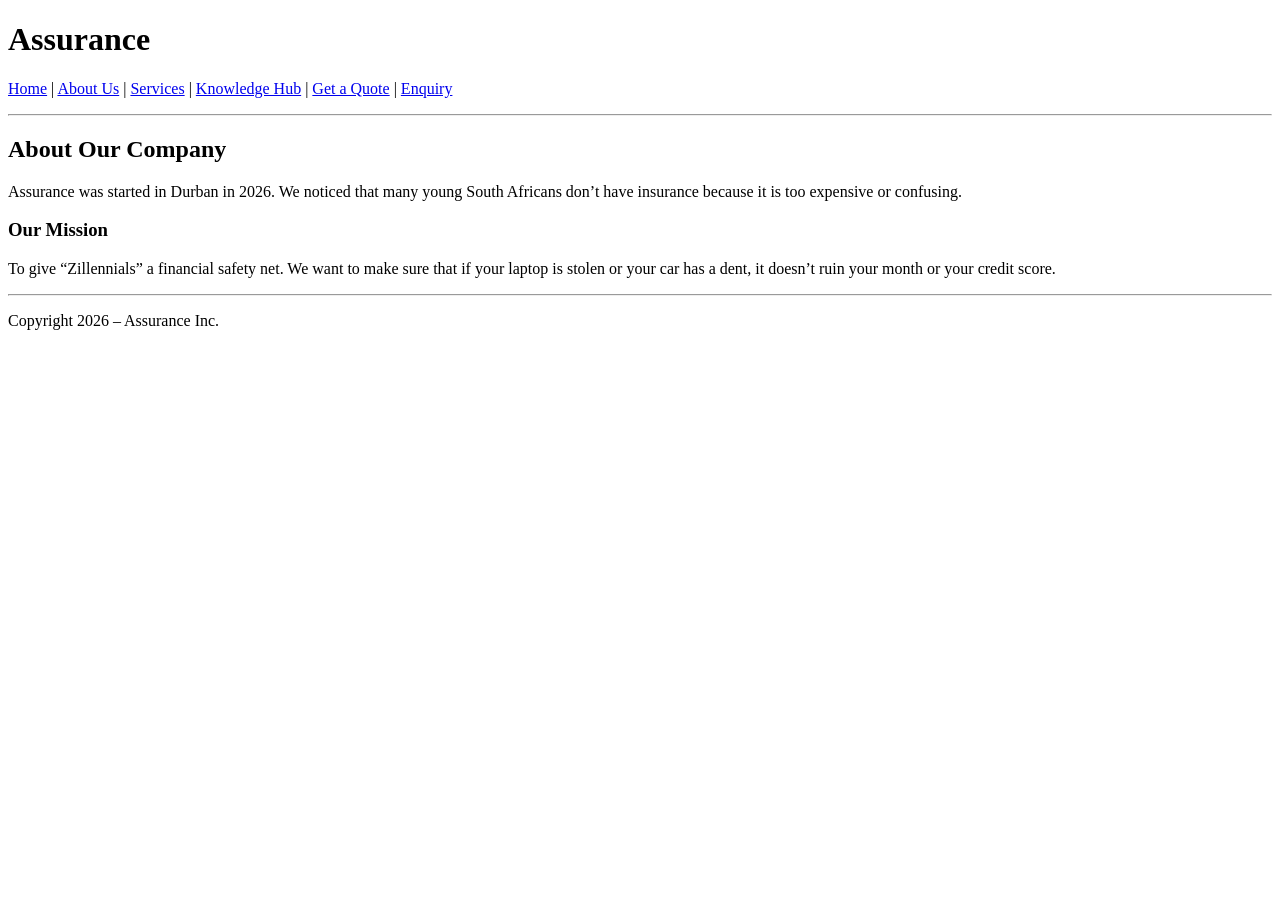
==== about.html @ 9cc0519e "Initial commit" ====
<!DOCTYPE html>
<html>
<head>
    <title>About Us | Assurance</title>
</head>
<body>

    <h1>Assurance</h1>

    <p>
        <a href=”index.html”>Home</a> | 
        <a href=”about.html”>About Us</a> | 
        <a href=”services.html”>Services</a> | 
        <a href=”knowledge-hub.html”>Knowledge Hub</a> | 
        <a href=”get-a-quote.html”>Get a Quote</a> | 
        <a href=”enquiry.html”>Enquiry</a>
    </p>

    <hr>

    <h2>About Our Company</h2>
    <p>Assurance was started in Durban in 2026. We noticed that many young South Africans don’t have insurance because it is too expensive or confusing.</p>
    
    <h3>Our Mission</h3>
    <p>To give “Zillennials” a financial safety net. We want to make sure that if your laptop is stolen or your car has a dent, it doesn’t ruin your month or your credit score.</p>

    <hr>

    <p>Copyright 2026 – Assurance Inc.</p>

</body>
</html>
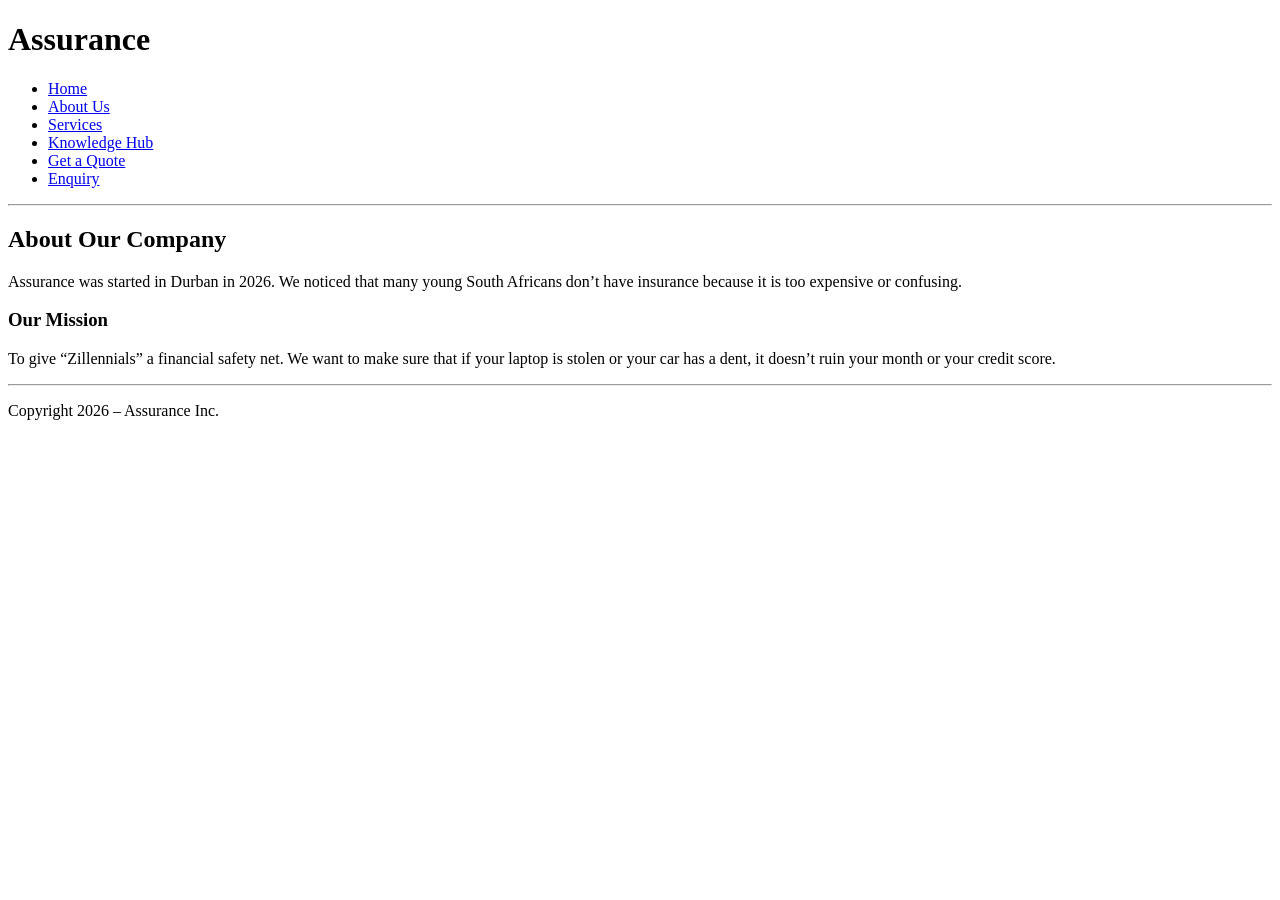
==== commit 363b6a25: "Styled desktop navigation" ====
--- a/about.html
+++ b/about.html
@@ -7,14 +7,19 @@
 
     <h1>Assurance</h1>
 
-    <p>
-        <a href=”index.html”>Home</a> | 
-        <a href=”about.html”>About Us</a> | 
-        <a href=”services.html”>Services</a> | 
-        <a href=”knowledge-hub.html”>Knowledge Hub</a> | 
-        <a href=”get-a-quote.html”>Get a Quote</a> | 
-        <a href=”enquiry.html”>Enquiry</a>
-    </p>
+    <header>
+    <nav>
+        <ul>
+            <li><a href=”index.html”>Home</a></li>
+            <li><a href=”about.html”>About Us</a></li>
+            <li><a href=”services.html”>Services</a></li>
+            <li><a href=”knowledge-hub.html”>Knowledge Hub</a></li>
+            <li><a href=”get-a-quote.html”>Get a Quote</a></li>
+            <li><a href=”enquiry.html”>Enquiry</a></li>
+        </ul>
+    </nav>
+</header>
+
 
     <hr>
 
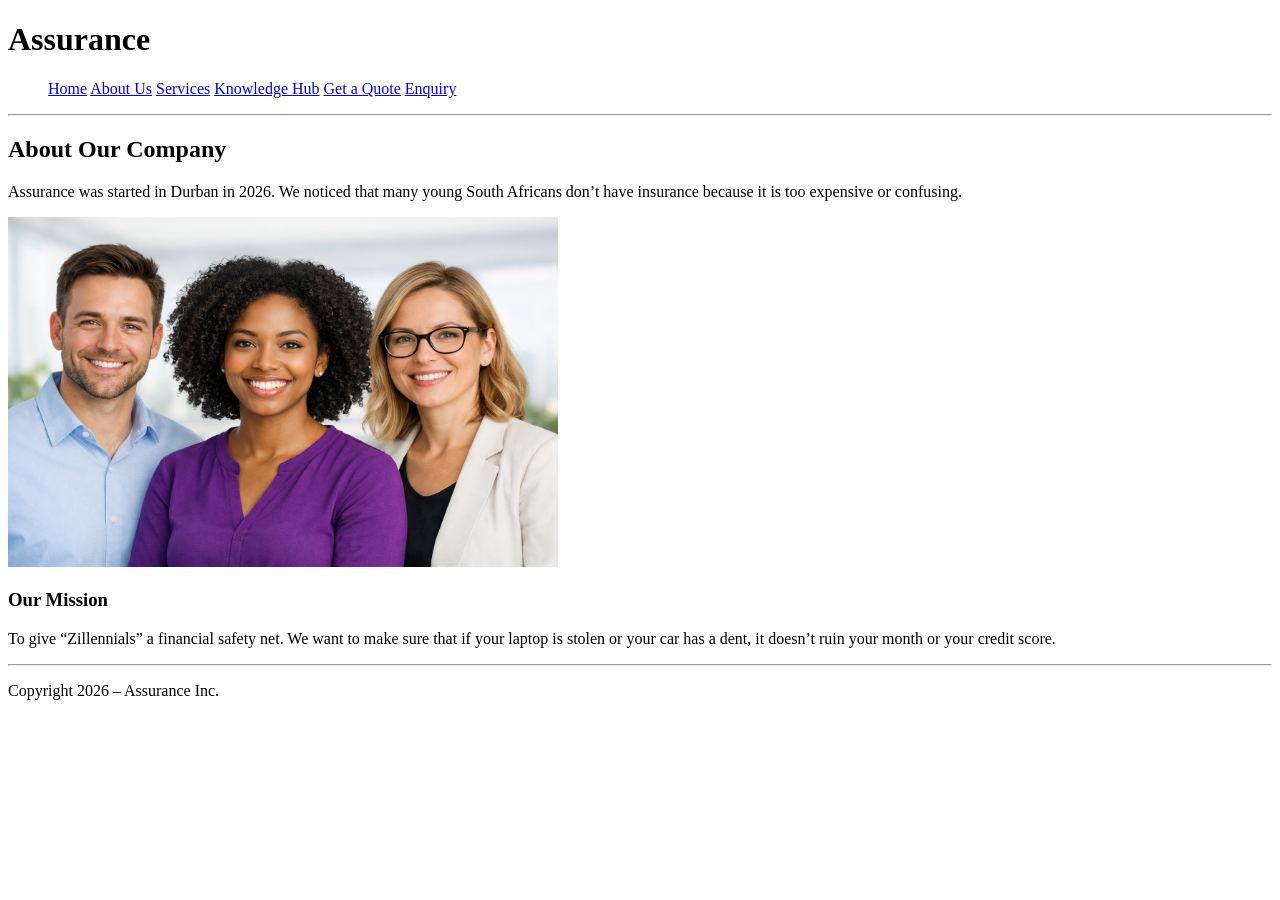
==== commit c9157fb1: "CSS Updates" ====
--- a/about.html
+++ b/about.html
@@ -2,6 +2,7 @@
 <html>
 <head>
     <title>About Us | Assurance</title>
+	<link rel="stylesheet" href="C:/Users/Student/OneDrive - University of KwaZulu-Natal/Desktop/Assurance_Web_Project/css/style.css">
 </head>
 <body>
 
@@ -10,22 +11,24 @@
     <header>
     <nav>
         <ul>
-            <li><a href=”index.html”>Home</a></li>
-            <li><a href=”about.html”>About Us</a></li>
-            <li><a href=”services.html”>Services</a></li>
-            <li><a href=”knowledge-hub.html”>Knowledge Hub</a></li>
-            <li><a href=”get-a-quote.html”>Get a Quote</a></li>
-            <li><a href=”enquiry.html”>Enquiry</a></li>
+            <a href=”index.html”>Home</a>
+            <a href=”about.html”>About Us</a>
+            <a href=”services.html”>Services</a>
+            <a href=”knowledge-hub.html”>Knowledge Hub</a>
+            <a href=”get-a-quote.html”>Get a Quote</a>
+            <a href=”enquiry.html”>Enquiry</a></li>
         </ul>
     </nav>
-</header>
+    </header>
 
 
     <hr>
 
     <h2>About Our Company</h2>
     <p>Assurance was started in Durban in 2026. We noticed that many young South Africans don’t have insurance because it is too expensive or confusing.</p>
-    
+
+    <img src="images/team.jpg" alt="team" width=550; height=350>
+	
     <h3>Our Mission</h3>
     <p>To give “Zillennials” a financial safety net. We want to make sure that if your laptop is stolen or your car has a dent, it doesn’t ruin your month or your credit score.</p>
 
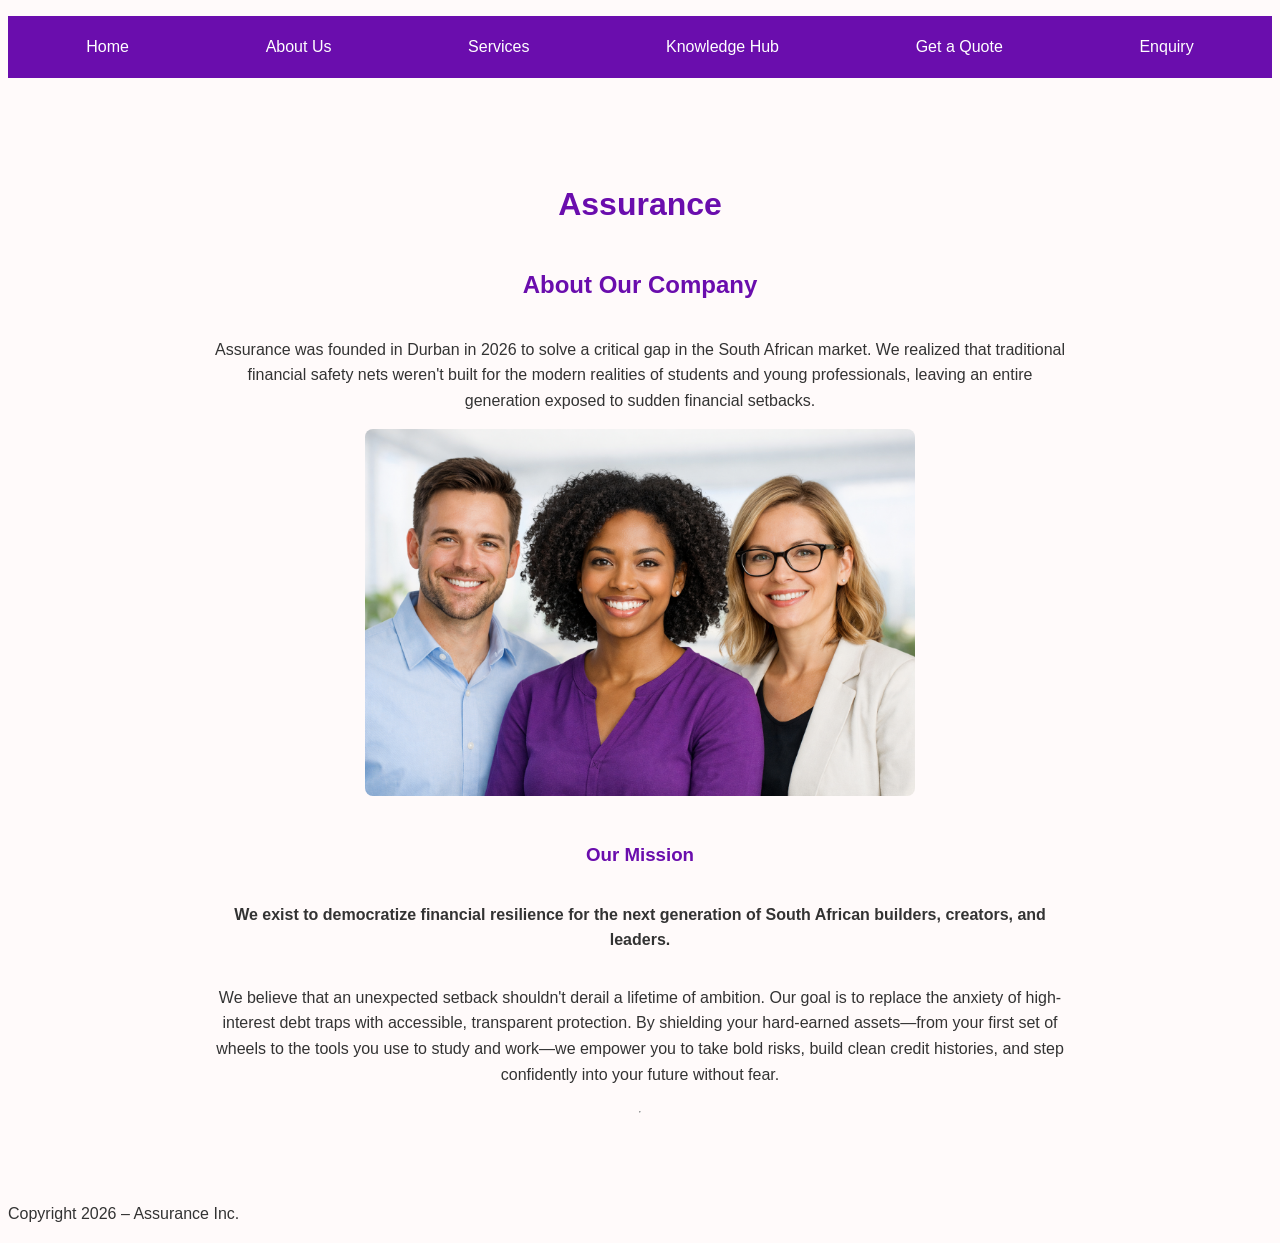
==== commit 0991822b: "html & css changes & updates, SEO code Fixed the entire web structure, so that the look & feel of th" ====
--- a/about.html
+++ b/about.html
@@ -1,14 +1,23 @@
 <!DOCTYPE html>
 <html>
 <head>
-    <title>About Us | Assurance</title>
-	<link rel="stylesheet" href="C:/Users/Student/OneDrive - University of KwaZulu-Natal/Desktop/Assurance_Web_Project/css/style.css">
+    <meta charset="UTF-8">
+    <meta name="viewport" content="width=device-width, initial-scale=1.0">
+    <title>About Our Vision | Transparent Next-Gen Cover at Assurance</title>
+    <meta name="description" content="Discover the philosophy driving Assurance. We are modernizing the insurance space by prioritizing jargon-free protection and honest financial transparency.">
+    <meta name="keywords" content="About Assurance, transparent insurance, ethical coverage, next-gen insurance team">
+    <meta property="og:title" content="About Assurance | Redefining Financial Protection">
+    <meta property="og:description" content="Learn how we protect young adults from unexpected asset debts through intuitive, modern insurance models.">
+    <meta property="og:type" content="website">
+    <link rel="stylesheet" href="css/style.css">
+    <link rel="preconnect" href="https://fonts.googleapis.com">
+    <link rel="preconnect" href="https://fonts.gstatic.com" crossorigin>
+    <link href="https://fonts.googleapis.com/css2?family=Montserrat:wght@600;700&family=Open+Sans:wght@400;600&display=swap" rel="stylesheet">
 </head>
+
 <body>
 
-    <h1>Assurance</h1>
-
-    <header>
+<header>
     <nav>
         <ul>
             <a href=”index.html”>Home</a>
@@ -19,22 +28,27 @@
             <a href=”enquiry.html”>Enquiry</a></li>
         </ul>
     </nav>
-    </header>
+</header>
 
+<main class="about-section">
+    <h1>Assurance</h1>
+	
+    <h2>About Our Company</h2>
+    <p>Assurance was founded in Durban in 2026 to solve a critical gap in the South African market. We realized that traditional financial safety nets weren't built for the modern realities of students and young professionals, leaving an entire generation exposed to sudden financial setbacks.</p>
 
-    <hr>
-
-    <h2>About Our Company</h2>
-    <p>Assurance was started in Durban in 2026. We noticed that many young South Africans don’t have insurance because it is too expensive or confusing.</p>
-
-    <img src="images/team.jpg" alt="team" width=550; height=350>
+    <img src="images/team.jpg" alt="team" width="550"; height="350">
 	
     <h3>Our Mission</h3>
-    <p>To give “Zillennials” a financial safety net. We want to make sure that if your laptop is stolen or your car has a dent, it doesn’t ruin your month or your credit score.</p>
+    <p><b>We exist to democratize financial resilience for the next generation of South African builders, creators, and leaders.</b></p>
+    
+    <p>We believe that an unexpected setback shouldn't derail a lifetime of ambition. Our goal is to replace the anxiety of high-interest debt traps with accessible, transparent protection. By shielding your hard-earned assets—from your first set of wheels to the tools you use to study and work—we empower you to take bold risks, build clean credit histories, and step confidently into your future without fear.</p>
+    <hr>
+</main>
 
-    <hr>
-
+<footer>
     <p>Copyright 2026 – Assurance Inc.</p>
+</footer>
 
 </body>
+
 </html>
--- a/css/style.css
+++ b/css/style.css
@@ -0,0 +1,245 @@
+/* ===== Reset Styles ===== */
+{
+  margin: 0;
+  padding: 0;
+  box-sizing: border-box;
+}
+
+/* ===== Global Styles ===== */
+body {
+  font-family: ‘Inter’, ‘Open Sans’, sans-serif;
+  font-size: 16px;
+  line-height: 1.6;
+  color: #333;
+  background-color: #FFFAFA; 
+}
+
+h1, h2, h3 {
+  font-family: ‘Montserrat’, sans-serif;
+  font-weight: 700;
+  color: #6A0DAD; 
+  margin-bottom: 1rem;
+}
+
+/* ===== Navigation ===== */
+header {
+  background-color: #6A0DAD;
+  color: #fff;
+  position: sticky;
+  top: 0;
+  z-index: 1000;
+}
+
+nav ul {
+  display: flex;
+  justify-content: space-around;
+  list-style: none;
+  padding: 10px;
+}
+
+nav a {
+  text-decoration: none;
+  color: #fff;
+  padding: 8px 12px;
+}
+
+nav a:hover {
+  background-color: #4BB543; 
+  border-radius: 4px;
+}
+
+/* ===== Buttons ===== */
+button {
+  background-color: #4BB543;
+  color: #fff;
+  border: none;
+  padding: 12px 18px;
+  border-radius: 6px;
+  cursor: pointer;
+  font-weight: 600;
+}
+
+button:hover {
+  background-color: #3a9436;
+}
+
+/* ===== Layout ===== */
+.container {
+  width: 90%;
+  max-width: 1200px;
+  margin: 0 auto;
+}
+
+/* ===== Homepage ===== */	
+main {
+    display: flex;
+    flex-direction: column;
+    align-items: center;    
+    text-align: center;     
+    margin: 40px auto;     
+    width: 90%;
+    max-width: 850px;       
+}
+
+
+main img {
+    display: block;
+    margin: 0 auto 25px auto; 
+    max-width: 100%;
+    height: auto;
+    border-radius: 8px;       
+}
+.main h1 {
+  font-size: 3rem;
+  color: #6A0DAD;
+  margin-bottom: 1rem;
+}
+
+/* ===== About Page ===== */
+.about-section {
+  padding: 40px;
+  background-color: #FFFAFA;
+}
+
+.team-profile {
+  display: flex;
+  gap: 20px;
+}
+
+.team-profile img {
+  border-radius: 50%;
+  width: 150px;
+}
+
+/* ===== Services Page ===== */
+.services-grid {
+  display: grid;
+  grid-template-columns: repeat(3, 1fr);
+  gap: 20px;
+}
+
+.service-card {
+  background: #fff;
+  border: 1px solid #ddd;
+  padding: 20px;
+  box-shadow: 0 2px 6px rgba(0,0,0,0.1);
+  border-radius: 8px;
+}
+
+.service-card h3 {
+  color: #4BB543;
+}
+
+/* ===== Knowledge Hub ===== */
+.blog-post {
+  margin-bottom: 30px;
+  padding: 20px;
+  border-bottom: 1px solid #ddd;
+}
+
+.blog-post h2 {
+  color: #6A0DAD;
+}
+
+.blog-post a {
+  color: #4BB543;
+  text-decoration: none;
+}
+
+/* ===== Get a Quote ===== */
+.quote-form {
+  max-width: 600px;
+  margin: 0 auto;
+  padding: 20px;
+  background: #fff;
+  border-radius: 8px;
+  box-shadow: 0 2px 6px rgba(0,0,0,0.1);
+}
+
+.quote-form label {
+  display: block;
+  margin-bottom: 8px;
+  font-weight: 600;
+}
+
+.quote-form input, .quote-form select {
+  width: 100%;
+  padding: 10px;
+  margin-bottom: 15px;
+  border: 1px solid #ddd;
+  border-radius: 4px;
+}
+
+.quote-form button {
+  background-color: #6A0DAD;
+  color: #fff;
+}
+
+/* ===== Enquiry & Quote Form Layout ===== */
+.quote-form {
+    max-width: 500px;
+    margin: 0 auto;
+    padding: 20px;
+    background: #FFFAFA;
+    border: 1px solid #ddd;
+    border-radius: 8px;
+}
+
+/* Shared Styles for Form Fields */
+.quote-form input, 
+.quote-form select, 
+.quote-form textarea {
+    width: 100%;
+    padding: 10px;
+    margin-bottom: 15px;
+    border: 1px solid #ddd;
+    border-radius: 4px;
+    box-sizing: border-box;
+}
+
+/* Specific Height Override for Message Textarea */
+.quote-form textarea {
+    height: 150px;
+    resize: vertical; 
+}
+
+/* Form Submit Button Overrides */
+.quote-form button,
+.quote-form .button {
+    background-color: #4BB543;
+    color: #fff;
+}
+
+/* ===== Responsive Design ===== */
+
+/* Tablet */
+@media (max-width: 768px) {
+  .services-grid {
+    grid-template-columns: repeat(2, 1fr);
+  }
+
+  nav ul {
+    flex-direction: column;
+    align-items: center;
+  }
+}
+
+/* Mobile */
+@media (max-width: 480px) {
+  body {
+    font-size: 14px;
+  }
+
+  .services-grid {
+    grid-template-columns: 1fr;
+  }
+
+  nav ul {
+    flex-direction: column;
+    gap: 10px;
+  }
+
+  header, nav, main, footer {
+    padding: 10px;
+  }
+}
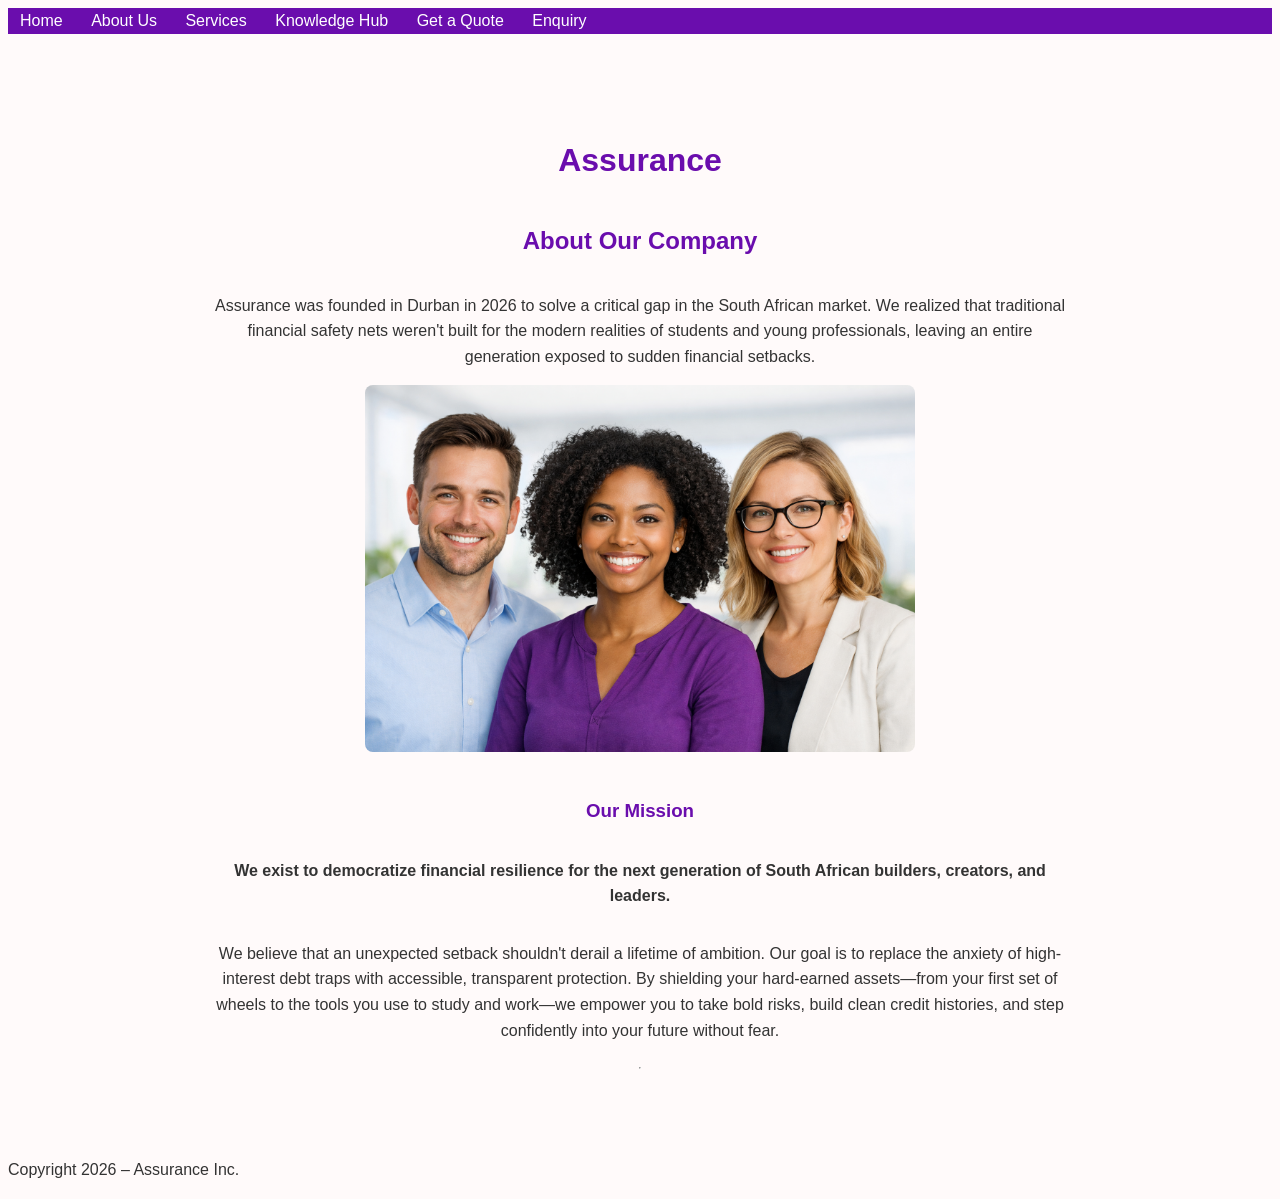
==== commit 440bbb9d: "Navigation links insert" ====
--- a/about.html
+++ b/about.html
@@ -17,18 +17,16 @@
 
 <body>
 
-<header>
-    <nav>
-        <ul>
-            <a href=”index.html”>Home</a>
-            <a href=”about.html”>About Us</a>
-            <a href=”services.html”>Services</a>
-            <a href=”knowledge-hub.html”>Knowledge Hub</a>
-            <a href=”get-a-quote.html”>Get a Quote</a>
-            <a href=”enquiry.html”>Enquiry</a></li>
-        </ul>
-    </nav>
-</header>
+    <header>
+        <nav class="navbar">
+          <a href="index.html">Home</a>
+          <a href="about.html">About Us</a>
+          <a href="services.html">Services</a>
+          <a href="knowledge-hub.html">Knowledge Hub</a>
+          <a href="get-a-quote.html">Get a Quote</a>
+          <a href="enquiry.html">Enquiry</a>
+        </nav>
+    </header>
 
 <main class="about-section">
     <h1>Assurance</h1>
